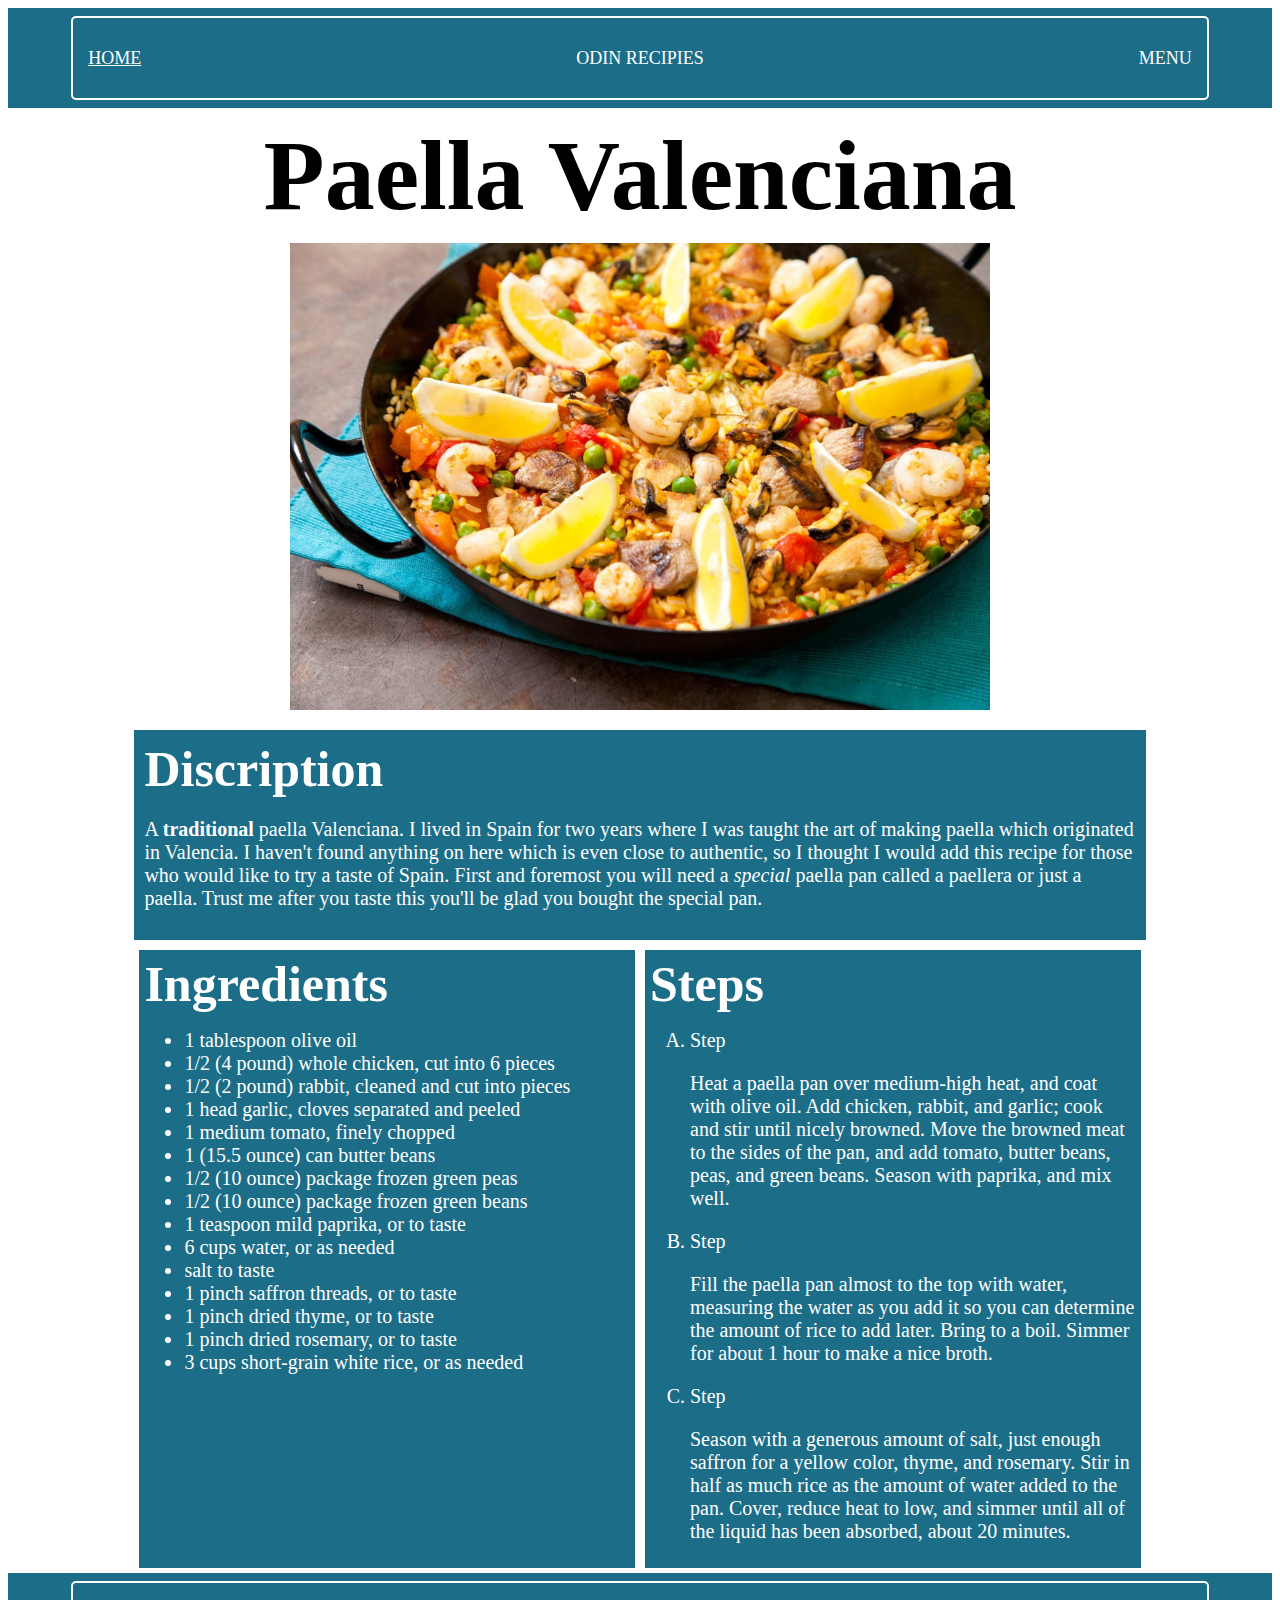
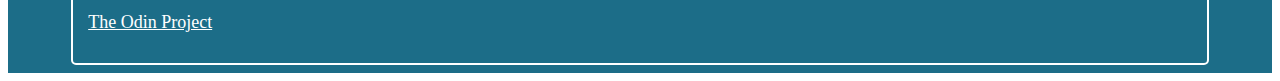
==== recipes/paella-valenciana.html @ 81ed4763 "Add style to recipies pages" ====
<!DOCTYPE html>
<html lang="en">
<head>
    <meta charset="UTF-8">
    <title>Mikhail's First Website</title>
    <link rel="stylesheet" href="style-recipes.css">
</head>

<header>
    <div class="top">
        <div class="topmenu">
            <div class="topinnercontainer1">
                <a href="../index.html" class="toptext1">HOME</a>
            </div>

            <div class="topinnercontainer3">
                <p class="toptext3">ODIN RECIPIES</p>
            </div>

            <div class="topinnercontainer2">
                <p class="toptext2">MENU</p>
            </div>
        </div>
    </div>
</header>

<body>
  
    <div>
        <h1>Paella Valenciana</h1>
        <img class="intropic" src="./paella-valenciana.jpg" alt="A pan of paella with chicken">
    </div>
      
    <div class="maincontainer">
        <h2>Discription</h2>
        <p>A <strong>traditional</strong> paella Valenciana. I lived in Spain for two years where I was taught the art of making paella which originated in Valencia. I haven't found anything on here which is even close to authentic, so I thought I would add this recipe for those who would like to try a taste of Spain. First and foremost you will need a <i>special</i> paella pan called a paellera or just a paella. Trust me after you taste this you'll be glad you bought the special pan.</p>
    </div>  

        <div class="maincontainerflex">
            <div class="maincontainerflex1">
                <h2>Ingredients</h2>
                    <ul>
                    <li>1 tablespoon olive oil</li>
                    <li>1/2 (4 pound) whole chicken, cut into 6 pieces</li>
                    <li>1/2 (2 pound) rabbit, cleaned and cut into pieces</li>
                    <li>1 head garlic, cloves separated and peeled</li>
                    <li>1 medium tomato, finely chopped</li>
                    <li>1 (15.5 ounce) can butter beans</li>
                    <li>1/2 (10 ounce) package frozen green peas</li>
                    <li>1/2 (10 ounce) package frozen green beans</li>
                    <li> 1 teaspoon mild paprika, or to taste</li>
                    <li> 6 cups water, or as needed</li>
                    <li>salt to taste</li>
                    <li>1 pinch saffron threads, or to taste</li>
                    <li>1 pinch dried thyme, or to taste</li>
                    <li>1 pinch dried rosemary, or to taste</li>
                    <li>3 cups short-grain white rice, or as needed</li>
                </ul>
            </div>
                
            <div class="maincontainerflex2">
                <h2>Steps</h2>
                    <ol type="A">
                        <li>Step</li>
                        <p>Heat a paella pan over medium-high heat, and coat with olive oil. Add chicken, rabbit, and garlic; cook and stir until nicely browned. Move the browned meat to the sides of the pan, and add tomato, butter beans, peas, and green beans. Season with paprika, and mix well.</p>
                        <li>Step</li>
                        <p>Fill the paella pan almost to the top with water, measuring the water as you add it so you can determine the amount of rice to add later. Bring to a boil. Simmer for about 1 hour to make a nice broth.</p>
                        <li>Step</li>
                        <p>Season with a generous amount of salt, just enough saffron for a yellow color, thyme, and rosemary. Stir in half as much rice as the amount of water added to the pan. Cover, reduce heat to low, and simmer until all of the liquid has been absorbed, about 20 minutes.</p>
                    </ol>
            </div>
        </div>

    </main>

</body>

<bottom>
    <div class="top">
        <div class="topmenu">
            <div class="topinnercontainer1">
                <a href="https://www.theodinproject.com/" class="toptext1" target="_blank">The Odin Project</a>
            </div>
            <div class="topinnercontainer2">
                <p class="toptext2"></p>
            </div>
        </div>
    </div>
</bottom>

</html>
---- recipes/style-recipes.css ----
/*Начало header*/
* {
    font-family: Georgia, 'Times New Roman', Times, serif;
    border: 2px red;
}

.top {
    background-color: rgb(28, 109, 136);
    height: 100px;
    width: 100%;   
    display: flex; /*без него не выровнять по центру дочерний элемент*/
}

.topmenu {  /*это же и контейнер для двух внутренних контейрнеров с кнопками HOME и MENU*/
    border: 2px solid white;
    border-radius: 5px;
    width: 80%;
    height: 80%;
    margin-left: 5%;
    margin-right: 5%; 
    margin-top: 8px;
    margin-bottom: auto;
    display: flex;
}

.top div { /* this selector selects all divs inside of .flex-container */
    flex: 1; /*назначает в какой пропорции делить контенеры (в данном случае 1к1*/
    display: flex;
}

.toptext1 {
    color: white;
    font-size: large;
    font-family: Georgia, 'Times New Roman', Times, serif;
    font-style: bold;
    margin: auto;
    margin-left: 15px;
}

.toptext2 {
    color: white;
    font-size: large;
    font-family: Georgia, 'Times New Roman', Times, serif;
    font-style: bold;
    margin: auto;
    margin-right: 15px;
}

.toptext3 {
    color: white;
    font-size: large;
    font-family: Georgia, 'Times New Roman', Times, serif;
    font-style: bold;
    margin: auto;
    text-align: center;
}

/*Конец header*/


h1 {
    font-size: 100px;
    color: black;
    text-align: center;
    padding: auto;
    margin-top: 10px;
    margin-bottom: 10px;

}

.intropic {
    width: 700px;
    margin-left: auto;
    margin-right: auto;
    display: block;
    margin-bottom: 20px;
}

h2 {
    font-size: 50px;
    margin-bottom: 5px; 
    margin-top: auto;
}

.maincontainer {
    margin-left: 10%;
    margin-right: 10%;
    margin-bottom: 5px;
    display: block;
    background-color:  rgb(28, 109, 136);
    color: white;
    padding: 10px;
}

.maincontainerflex {
    display: flex;
    margin-left: 10%;
    margin-right: 10%;
    flex-wrap: wrap;
    align-content: space-between;
}

.maincontainerflex1,
.maincontainerflex2 {
    display: block;
    flex: 1 1 0;
    padding: 5px;
    background-color: rgb(28, 109, 136);
    color: white;
    flex-grow: 1;
    margin: 5px;
   
    
}

p,
li {
    font-size: 20px;
}

.homebutton {
    width: 150px;
    height: 30px;
    text-decoration: none;
    color: black;
    text-align: center;
    line-height: 20px;
    display: block;
    margin: 20px auto;
    font: normal 17px arial;

}
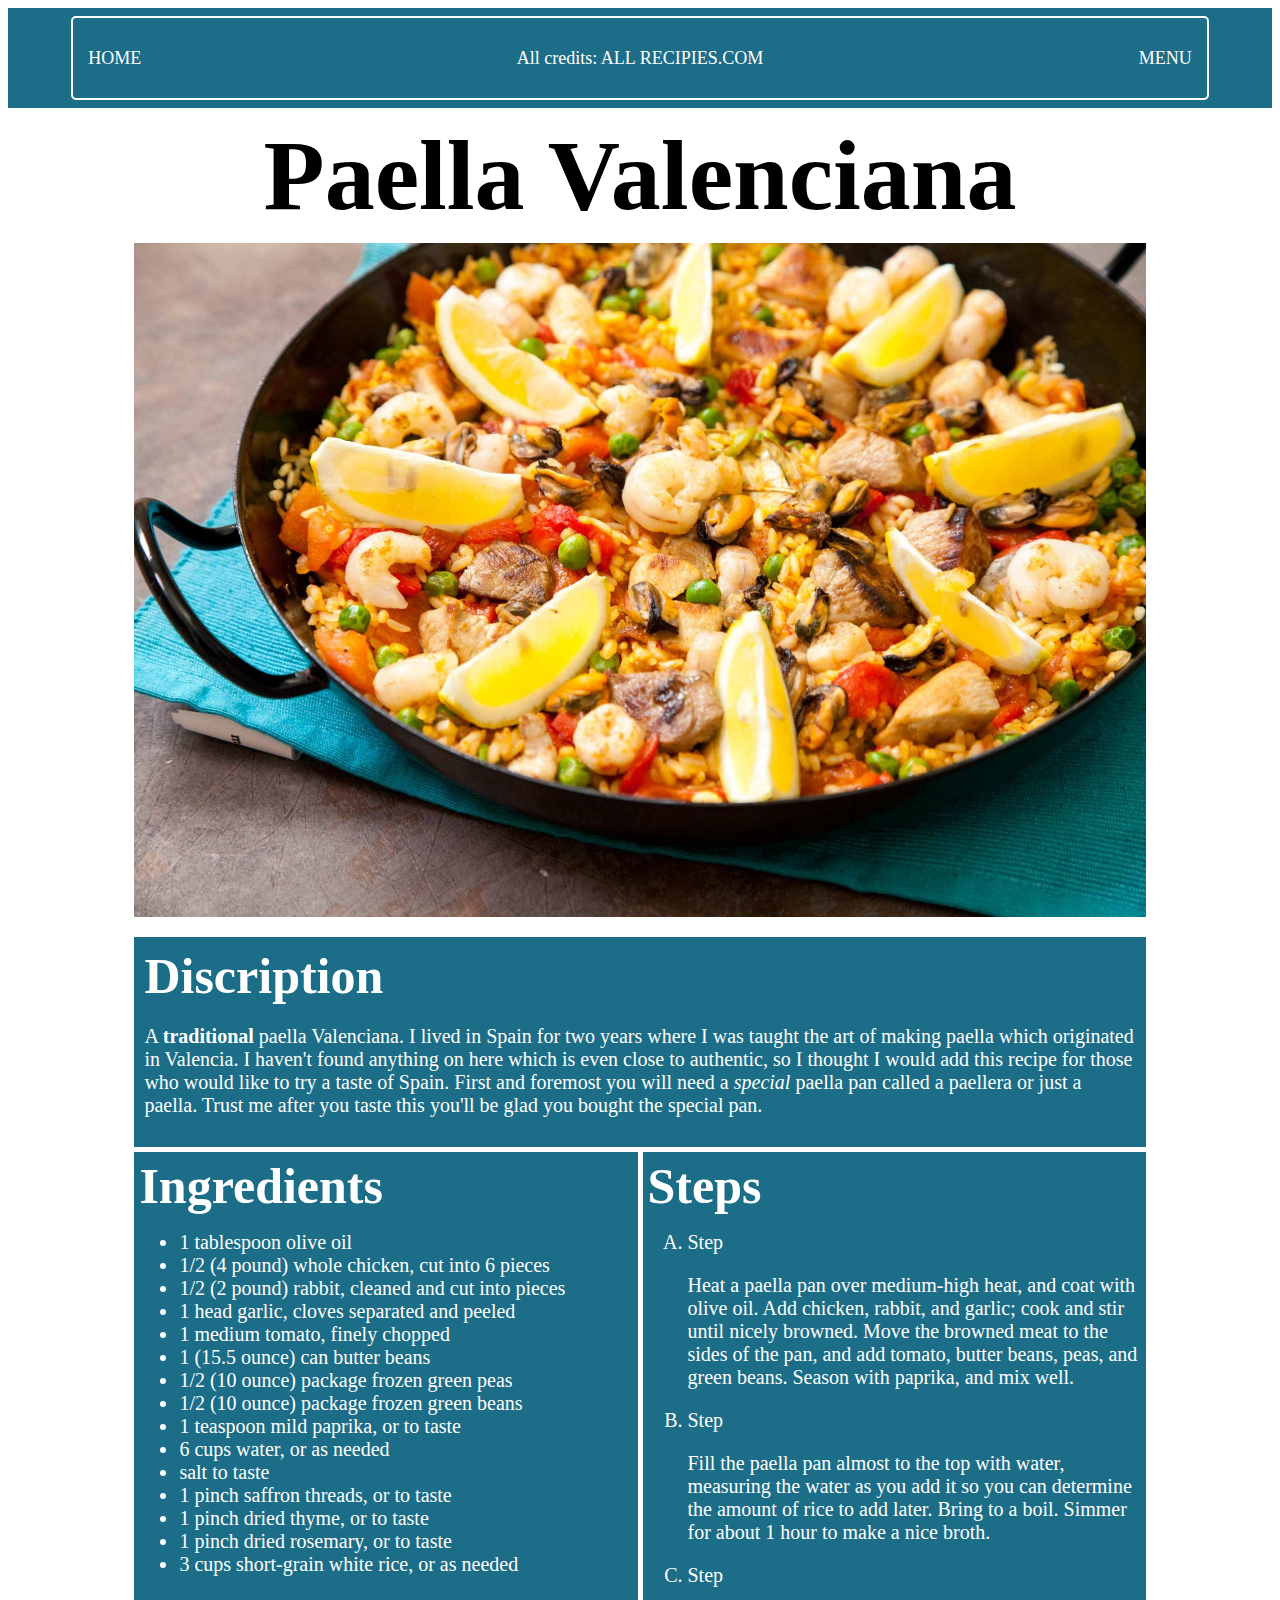
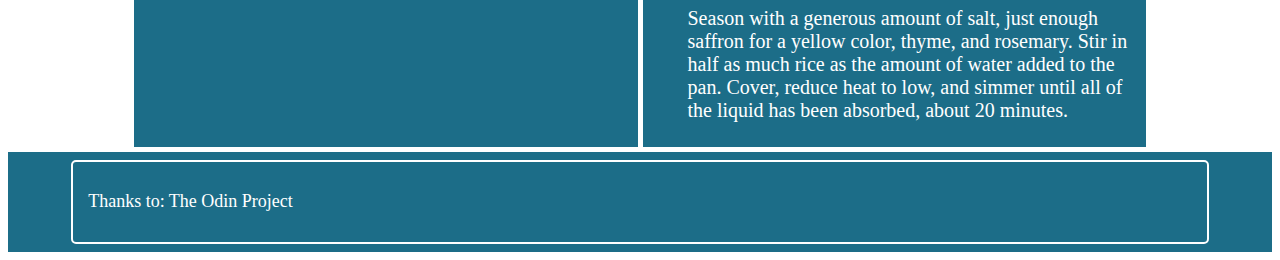
==== commit 51deff7b: "Add minor adjustments" ====
--- a/recipes/paella-valenciana.html
+++ b/recipes/paella-valenciana.html
@@ -14,7 +14,7 @@
             </div>
 
             <div class="topinnercontainer3">
-                <p class="toptext3">ODIN RECIPIES</p>
+                <a href="https://www.allrecipes.com/" target="_blank" class="toptext3">All credits: ALL RECIPIES.COM</a>
             </div>
 
             <div class="topinnercontainer2">
@@ -28,6 +28,8 @@
   
     <div>
         <h1>Paella Valenciana</h1>
+    </div>
+    <div class="introcontainer">
         <img class="intropic" src="./paella-valenciana.jpg" alt="A pan of paella with chicken">
     </div>
       
@@ -71,15 +73,13 @@
             </div>
         </div>
 
-    </main>
-
 </body>
 
 <bottom>
     <div class="top">
         <div class="topmenu">
             <div class="topinnercontainer1">
-                <a href="https://www.theodinproject.com/" class="toptext1" target="_blank">The Odin Project</a>
+                <a href="https://www.theodinproject.com/" class="toptext1" target="_blank">Thanks to: The Odin Project</a>
             </div>
             <div class="topinnercontainer2">
                 <p class="toptext2"></p>
--- a/recipes/style-recipes.css
+++ b/recipes/style-recipes.css
@@ -35,6 +35,7 @@
     font-style: bold;
     margin: auto;
     margin-left: 15px;
+    text-decoration: none;
 }
 
 .toptext2 {
@@ -44,6 +45,7 @@
     font-style: bold;
     margin: auto;
     margin-right: 15px;
+    text-decoration: none;
 }
 
 .toptext3 {
@@ -53,6 +55,7 @@
     font-style: bold;
     margin: auto;
     text-align: center;
+    text-decoration: none;
 }
 
 /*Конец header*/
@@ -68,12 +71,21 @@
 
 }
 
+.introcontainer {
+    margin-left: 10%;
+    margin-right: 10%;
+    display: flex;
+    
+    align-items: center;
+    justify-content: center;
+}
+
 .intropic {
-    width: 700px;
-    margin-left: auto;
-    margin-right: auto;
+    position: relative;
     display: block;
     margin-bottom: 20px;
+    max-width: 100%;
+    height: auto;
 }
 
 h2 {
@@ -98,19 +110,17 @@
     margin-right: 10%;
     flex-wrap: wrap;
     align-content: space-between;
+    gap: 5px;
+    margin-bottom: 5px;
 }
 
 .maincontainerflex1,
 .maincontainerflex2 {
     display: block;
-    flex: 1 1 0;
     padding: 5px;
     background-color: rgb(28, 109, 136);
     color: white;
-    flex-grow: 1;
-    margin: 5px;
-   
-    
+    flex: 1 1 0;
 }
 
 p,
